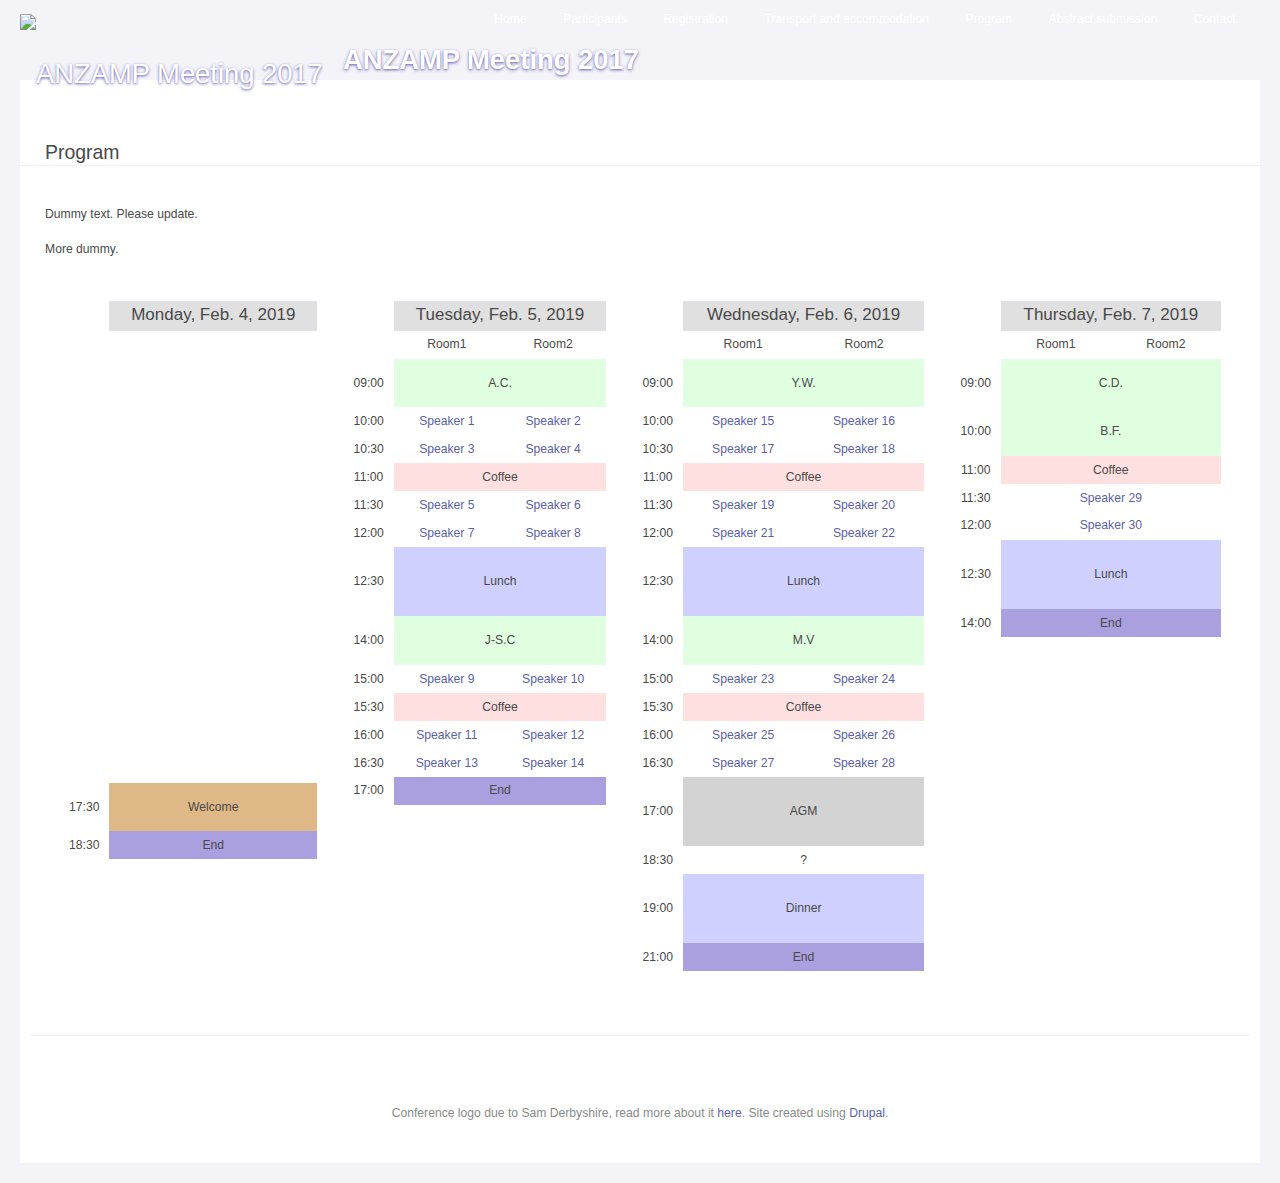
==== index.html @ 9b0ce61b "Fixed alignment issues" ====
<!DOCTYPE html PUBLIC "-//W3C//DTD XHTML+RDFa 1.0//EN" "http://www.w3.org/MarkUp/DTD/xhtml-rdfa-1.dtd">
<html xmlns="http://www.w3.org/1999/xhtml" xml:lang="en" version="XHTML+RDFa 1.0" dir="ltr"
  xmlns:content="http://purl.org/rss/1.0/modules/content/"
  xmlns:dc="http://purl.org/dc/terms/"
  xmlns:foaf="http://xmlns.com/foaf/0.1/"
  xmlns:og="http://ogp.me/ns#"
  xmlns:rdfs="http://www.w3.org/2000/01/rdf-schema#"
  xmlns:sioc="http://rdfs.org/sioc/ns#"
  xmlns:sioct="http://rdfs.org/sioc/types#"
  xmlns:skos="http://www.w3.org/2004/02/skos/core#"
  xmlns:xsd="http://www.w3.org/2001/XMLSchema#">


<!-- Mirrored from www.anzamp.austms.org.au/meetings/current/program by HTTrack Website Copier/3.x [XR&CO'2014], Tue, 25 Apr 2017 13:06:26 GMT -->
<!-- Added by HTTrack --><meta http-equiv="content-type" content="text/html;charset=utf-8" /><!-- /Added by HTTrack -->
<meta about="/meetings/current/program" property="sioc:num_replies" content="0" datatype="xsd:integer">
<link rel="shortcut icon" href="sites/default/files/anzamplogo.ico" type="image/vnd.microsoft.icon">
<meta content="Program" about="/meetings/current/program" property="dc:title">
<link rel="shortlink" href="http://www.anzamp.austms.org.au/meetings/2017/program.html">
<meta name="Generator" content="Drupal 7 (http://drupal.org)">
<link rel="canonical" href="http://www.anzamp.austms.org.au/meetings/2017/program.html">

<head profile="http://www.w3.org/1999/xhtml/vocab">
  <meta http-equiv="Content-Type" content="text/html; charset=utf-8" />
<meta about="meetings/current/program" property="sioc:num_replies" content="0" datatype="xsd:integer" />
<link rel="shortcut icon" href="sites/default/files/anzamplogo.ico" type="image/vnd.microsoft.icon" />
<meta content="Program" about="/meetings/current/program" property="dc:title" />
<link rel="shortlink" href="program.html" />
<!--meta name="Generator" content="Drupal 7 (http://drupal.org)" /-->
<link rel="canonical" href="program.html" />
  <title>Program | ANZAMP Meeting 2019</title>
<!--<script type="text/javascript" src="http://gc.kis.v2.scr.kaspersky-labs.com/73A8F0AC-180B-434B-944F-7E73AB1D3EB0/main.js" charset="UTF-8"></script>-->
  <script type="text/javascript" charset="UTF-8"></script><style type="text/css" media="all">
    @import url("modules/system/system.basef2cf.css");
    @import url("modules/system/system.menusf2cf.css");
    @import url("modules/system/system.messagesf2cf.css");
    @import url("modules/system/system.themef2cf.css");
    @import url("modules/comment/commentf2cf.css");
    @import url("modules/field/theme/fieldf2cf.css");
    @import url("modules/node/nodef2cf.css");
    @import url("modules/search/searchf2cf.css");
    @import url("modules/user/userf2cf.css");
    @import url("sites/default/files/color/garland-7d39d75b/stylef2cf.css");
    @import url("sites/default/files/color/garland-7d39d75b/stylef2cf.css");
    @import url("2019/tableformat.css");
    @import url("themes/garland/modal_style.css");
  </style>
  <style type="text/css" media="print">
    @import url("themes/garland/printf2cf.css");
  </style>

<!--[if lt IE 7]>
<link type="text/css" rel="stylesheet" href="http://www.anzamp.austms.org.au/meetings/current/themes/garland/fix-ie.css" media="all" />
<![endif]-->
<script src="2019/jquery-3.3.1.js"></script>
</head>
<body class="html not-front not-logged-in no-sidebars page-node page-node- page-node-13 node-type-page fluid-width" >
  <div id="skip-link">
    <a href="#main-content" class="element-invisible element-focusable">Skip to main content</a>
  </div>

  <div id="wrapper">
    <div id="container" class="clearfix">

      <div id="header">
        <div id="logo-floater">
                              <div id="branding"><strong><a href="index.html">
                          <img src="sites/default/files/anzamplogo.png" alt="ANZAMP Meeting 2017 " title="ANZAMP Meeting 2017 " id="logo" />
                        <span>ANZAMP Meeting 2017</span>            </a></strong></div>
                          </div>

        <h2 class="element-invisible">Main menu</h2><ul class="links inline main-menu"><li class="menu-221 first"><a href="index.html">Home</a></li>
<li class="menu-477"><a href="participants.html">Participants</a></li>
<li class="menu-471"><a href="register.html">Registration</a></li>
<li class="menu-472"><a href="accommodation.html">Transport and accommodation</a></li>
<li class="menu-473 active-trail active"><a href="program.html" class="active-trail active">Program</a></li>
<li class="menu-475"><a href="abstract.html">Abstract submission</a></li>
<li class="menu-476 last"><a href="contact.html">Contact</a></li>
</ul>              </div> <!-- /#header -->
      <div id="center"><div id="squeeze"><div class="right-corner"><div class="left-corner">
          <h2 class="element-invisible">You are here</h2><div class="breadcrumb"><a href="index.html"></a></div>                    <a id="main-content"></a>
          <div id="tabs-wrapper" class="clearfix">                                <h1 class="with-tabs">Program</h1>
                              </div>                                                  <div class="clearfix">
              <div class="region region-content">
    <div id="block-system-main" class="block block-system clearfix">


  <div class="content">
    <div id="node-13" class="node node-page" about="/meetings/current/program" typeof="foaf:Document">




  <div class="content clearfix">
    <div class="field field-name-body field-type-text-with-summary field-label-hidden"><div class="field-items"><div class="field-item even" property="content:encoded"><!-- For the moment we just provide a rough outline of the program. A detailed program will be made available towards the end of November. -->


<p>
  Dummy text. Please update.
</p>
<p>
  More dummy.
</p>

<div id="invited-speaker-block" class="modal">
<!-- Modal content -->
  <div class="modal-content">
    <span class="close" id="close">×</span>
    <br>
    <table style="width:100%;">
      <tbody>
        <tr>
          <td>Talk:time</td>
          <td colspan="2" class="speaker-title">
            <div id="i-speaker"><b>Speaker Name</b></div>
            <div style="text-align:center"><a href="#" onclick="toggle(&#39;i-abstract&#39;); return false;">Talk title</a></div>
            <div style="text-align:left">
              <abstract id="i-abstract" style="display:none;">Dummy abstract text.</abstract>
            </div>
          </td>
        </tr>
      </tbody>
    </table>
  </div>
</div>

<div id="student-speaker-block" class="modal">
<!-- Modal content -->
  <div class="modal-content">
    <span class="close" onclick="toggle('student-speaker-block'); return false;">×</span>
    <br>
    <table style="width:100%;">
      <tbody id="modal-tbody">
      </tbody>
    </table>
  </div>
</div>



<!--Begin 2019 cleanup -->
<table class="outer-table">
  <td class="day-column">
    <table class="inner-table" cellspacing="100">
      <tr>
        <td></td>
        <th colspan="2" class="table-header">
          <h3>Monday, Feb. 4, 2019</h3>
        </th>
      </tr>
      <tr>
        <td class="blank"></td>
      </tr>
      <tr>
        <td>17:30</td>
        <td class="welcome" colspan="2">Welcome</td>
      </tr>
      <tr>
        <td>18:30</td>
        <td class="end" colspan="2">End</td>
      </tr>
    </table>
  </td>

  <td class="day-column">
    <table class="inner-table">
      <tr>
        <td></td>
        <th colspan="2" class="table-header">
          <h3>Tuesday, Feb. 5, 2019</h3>
        </th>
      </tr>
      <tr>
        <td class="time-header"></td>
        <td><div>Room1</div></td>
        <td><div>Room2</div></td>
      </tr>
      <tr>
        <td class="time-slot">09:00</td>
        <td class="invited-speaker" colspan="2">A.C.</td>
      </tr>
      <tr>
        <td class="time-slot">10:00</td>
        <td class="student-speaker"> </td>
        <td class="student-speaker"> </td>
      </tr>
      <tr>
        <td class="time-slot">10:30</td>
        <td class="student-speaker"> </td>
        <td class="student-speaker"> </td>
      </tr>
      <tr>
        <td class="time-slot">11:00</td>
        <td class="coffee" colspan="2">Coffee</td>
      </tr>
      <tr>
        <td class="time-slot">11:30</td>
        <td class="student-speaker"> </td>
        <td class="student-speaker"> </td>
      </tr>
      <tr>
        <td class="time-slot">12:00</td>
        <td class="student-speaker"> </td>
        <td class="student-speaker"> </td>
      </tr>
      <tr>
        <td class="time-slot">12:30</td>
        <td class="lunch" colspan="2">Lunch</td>
      </tr>
      <tr>
        <td class="time-slot">14:00</td>
        <td class="invited-speaker" colspan="2">J-S.C</td>
      </tr>
      <tr>
        <td class="time-slot">15:00</td>
        <td class="student-speaker"> </td>
        <td class="student-speaker"> </td>
      </tr>
      <tr>
        <td class="time-slot">15:30</td>
        <td class="coffee" colspan="2">Coffee</td>
      </tr>
      <tr>
        <td class="time-slot">16:00</td>
        <td class="student-speaker"> </td>
        <td class="student-speaker"> </td>
      </tr>
      <tr>
        <td class="time-slot">16:30</td>
        <td class="student-speaker"> </td>
        <td class="student-speaker"> </td>
      </tr>
      <tr>
        <td class="time-slot">17:00</td>
        <td class="end" colspan="2">End</td>
      </tr>
    </table>
  </td>

  <td class="day-column">
    <table class="inner-table">
      <tr>
        <td></td>
        <th colspan="2" class="table-header">
          <h3>Wednesday, Feb. 6, 2019</h3>
        </th>
      </tr>
      <tr>
        <td class="time-header"> </td>
        <td><div>Room1</div></td>
        <td><div>Room2</div></td>
      </tr>
      <tr>
        <td class="time-slot">09:00</td>
        <td class="invited-speaker" colspan="2">Y.W.</td>
      </tr>
      <tr>
        <td class="time-slot">10:00</td>
        <td class="student-speaker"> </td>
        <td class="student-speaker"> </td>
      </tr>
      <tr>
        <td class="time-slot">10:30</td>
        <td class="student-speaker"> </td>
        <td class="student-speaker"> </td>
      </tr>
      <tr>
        <td class="time-slot">11:00</td>
        <td class="coffee" colspan="2">Coffee</td>
      </tr>
      <tr>
        <td class="time-slot">11:30</td>
        <td class="student-speaker"> </td>
        <td class="student-speaker"> </td>
      </tr>
      <tr>
        <td class="time-slot">12:00</td>
        <td class="student-speaker"> </td>
        <td class="student-speaker"> </td>
      </tr>
      <tr>
        <td class="time-slot">12:30</td>
        <td class="lunch" colspan="2">Lunch</td>
      </tr>
      <tr>
        <td class="time-slot">14:00</td>
        <td class="invited-speaker" colspan="2">M.V</td>
      </tr>
      <tr>
        <td class="time-slot">15:00</td>
        <td class="student-speaker"> </td>
        <td class="student-speaker"> </td>
      </tr>
      <tr>
        <td class="time-slot">15:30</td>
        <td class="coffee" colspan="2">Coffee</td>
      </tr>
      <tr>
        <td class="time-slot">16:00</td>
        <td class="student-speaker"> </td>
        <td class="student-speaker"> </td>
      </tr>
      <tr>
        <td class="time-slot">16:30</td>
        <td class="student-speaker"> </td>
        <td class="student-speaker"> </td>
      </tr>
      <tr>
        <td class="time-slot">17:00</td>
        <td class="agm" colspan="2">AGM</td>
      </tr>
      <tr>
        <td class="time-slot">18:30</td>
        <td class="potential-speaker" colspan="2">?</td>
      </tr>
      <tr>
        <td class="time-slot">19:00</td>
        <td class="dinner" colspan="2">Dinner</td>
      </tr>
      <tr>
        <td>21:00</td>
        <td class="end" colspan="2">End</td>
      </tr>
    </table>
  </td>

  <td class="day-column">
    <table class="inner-table">
      <tr>
        <td></td>
        <th colspan="2" class="table-header">
          <h3>Thursday, Feb. 7, 2019</h3>
        </th>
      </tr>
      <tr>
        <td class="time-header"> </td>
        <td><div>Room1</div></td>
        <td><div>Room2</div></td>
      </tr>
      <tr>
        <td class="time-slot">09:00</td>
        <td class="invited-speaker" colspan="2">C.D.</td>
      </tr>
      <tr>
        <td class="time-slot">10:00</td>
        <td class="invited-speaker" colspan="2">B.F.</td>
      </tr>
      <tr>
        <td class="time-slot">11:00</td>
        <td class="coffee" colspan="2">Coffee</td>
      </tr>
      <tr>
        <td class="time-slot">11:30</td>
        <td class="student-speaker" colspan="2"> </td>
      </tr>
      <tr>
        <td class="time-slot">12:00</td>
        <td class="student-speaker" colspan="2"> </td>
      </tr>
      <tr>
        <td class="time-slot">12:30</td>
        <td class="lunch" colspan="2">Lunch</td>
      </tr>
      <tr>
        <td class="time-slot">14:00</td>
        <td class="end" colspan="2">End</td>
      </tr>
    </table>
  </td>
</table>

<script>
<!--//--><![CDATA[// ><!--

function toggle(obj) {
  var obj=document.getElementById(obj);
  if (obj.style.display == "block") obj.style.display = "none";
  else obj.style.display = "block";
}


//var speakerDataFileLocation = window.location.pathname.slice(0, -11) + '/2019/speaker_data/data.tsv';
var speakerDataFileLocation = "/ANZAMP/2019/speaker_data/data.tsv"
speakerData = "";
function arrFirstToInt(arr) {
	str = arr[0];
	if(str != "") str = parseInt(str);
	else str = ""
	return [str].concat(arr.slice(1))
}

window.onload = function() {
  $.get(speakerDataFileLocation, function(data) {
    speakerData = tsvToData(data)
  });
  init();
}

function csvToData(csv) {
  data = csv.split("\n")
  csvHeaders = data[0].split(",")
  csvData = data.slice(1).map(x => arrFirstToInt(x.split(",")))
  return csvData.sort(firstColumnSort)
}

function tsvToData(tsv) {
  data = tsv.split("\n")
  csvHeaders = data[0].split(",")
  csvData = data.slice(1).map(x => arrFirstToInt(x.split("\t")))
  return csvData.sort(firstColumnSort)
}

function firstColumnSort(a, b) {
  if(a[0] === b[0]) return 0
  else if(a[0] == "") return 1 // Case when a[0] = "" and b[0] != "". Consider "" to be larger than any number, so b[0] is smaller
  else if(b[0] == "") return -1 // Opposite case of above, so a[0] is smaller.
  else return (a[0] < b[0]) ? -1 : 1
}

function findInCol(arr, val, col) {
  if(arr == 'undefined') return -1
  if(col >= arr.length || col < 0) return -1 // Outside of bounds
  for(var i = 0; i < arr.length; i++)
    if(arr[i][col] == val)
        return i;
  return -1; // Value not found.
}

function findInFirstCol(arr, val) { return findInCol(arr, val, 0) }

function idToSlotNum(id) {
  if(1 <= id && id <= 8) return Math.ceil(id/4)
  if(id == 9 || id == 10) return 3
  if(11 <= id && id <= 22) return Math.ceil((id+2)/4)
  if(id == 23 || id == 24) return 7
  if(25 <= id && id <= 28) return Math.ceil((id+4)/4)
  if(id >= 29) return 9
}

function range(start, end) {
	return Array.from(new Array(end-start), (x,i) => i+start)
}

function addVal(arr, val) {
  // It makes me unbelievably mad that Array.push returns the length of the array
  arr.push(val)
  return arr
}


// I like these functions from proper functional languages

function first(arr) { return arr.slice(0, 1)[0] } // Return first element in an array
function last(arr) { return arr.slice(-1)[0] } // Return very last element in an array
function most(arr) { return arr.slice(0, -1)}
function rest(arr) { return arr.slice(1) }

function slotNumToIDs(slot) {
  // Hard coded, I know. Get at me.
  if(slot < 3) return addVal(range(4*slot - 3, 4*slot + 1), [2, 2])
  if(slot == 3) return [9, 10, [2, 1]]
  if(3 < slot && slot < 7) return addVal(range(4*slot - 5, 4*slot - 1), [2, 2])
  if(slot == 7) return [23, 24, [1, 2]]
  if(slot == 8) return addVal(range(4*slot - 7, 4*slot - 3), [2,2])
  if(slot == 9) return [29, 30, [2, 1]]
}

function buildModal(numRows, numCols, selectedSpeakerData) {
  bod = document.getElementById("modal-tbody")
  bod.innerHTML = ""
  rows = [];
  for(i = 0; i < numRows; i++) {
    rows.push(bod.insertRow())
    cells = addVal([], last(rows).insertCell(-1));
    for(j = 0; j < numCols; j++) {
      cells.push(last(rows).insertCell(-1))
      cells[j+1].class = "speaker-title"
      cells[j+1].style.width = Math.round(100 / numCols) + "%"
      speakerIndex = i * numCols + j;
      if(selectedSpeakerData[speakerIndex][1] == "") selectedSpeakerData[speakerIndex][1] = "Unnamed"
      if(selectedSpeakerData[speakerIndex][3] == "") selectedSpeakerData[speakerIndex][3] = "No title"
      if(selectedSpeakerData[speakerIndex][4] == "") selectedSpeakerData[speakerIndex][4] = "No abstract"
      cells[j+1].innerHTML =
        '<div style="text-align: center"><b>'+selectedSpeakerData[speakerIndex][1]+' '+selectedSpeakerData[speakerIndex][2]+'</b></div><div style="text-align: center"><a href="#" onclick="toggle(&#39;s-abstract'+speakerIndex+'&#39;); return false;">'+selectedSpeakerData[speakerIndex][3]+'</a></center></div><div style="text-align:left"><abstract id="s-abstract'+speakerIndex+'" style="display:none;">'+selectedSpeakerData[speakerIndex][4]+'</abstract></div>'
    }
  }
}

function setSpeakerData(speakerID) {
  speakerID = parseInt(speakerID)
  valsToFind = slotNumToIDs(idToSlotNum(speakerID))
  dims = last(valsToFind)
  valsToFind = most(valsToFind)
  neighbouringSpeakers = [];
  for(i in valsToFind) {
    index = findInFirstCol(speakerData, valsToFind[i])
    if(index == -1) neighbouringSpeakers.push(Array(5).fill(""))
    else neighbouringSpeakers.push(speakerData[index])
  }

  buildModal(dims[0], dims[1], neighbouringSpeakers)
}

function init() {
  console.log("Initialising")
  // Initialise student speaking times by setting their ID and onclick values
  var studentElements = document.querySelectorAll('.student-speaker');
  for (var i = 0; i < studentElements.length; i++) {
    index = i + 1; // Currently tossing up between i and i + 1, so defined a variable to make it easier to change.
    studentElements[i].id = 'student-' + index
    studentElements[i].innerHTML = "<a href='#' class='student-speaker-link'>Speaker " + index + "</a>"
    speakerIndex = findInFirstCol(speakerData, index);
    if(speakerIndex != -1) studentElements[i].innerHTML = "<a href='#' class='student-speaker-link'>"+speakerData[speakerIndex][2]+"</a>"
    studentElements[i].onclick = function() {
      setSpeakerData(this.id.slice(8)) // Take only the index and use that as a unique function parameter
      toggle("student-speaker-block")
      return false;
    }
  }
  // Initialise IDs of timeslots
  var timeslotElements = document.querySelectorAll('.time-slots');
  for (var i = 0; i < timeslotElements.length; i++)
    timeslotElements[i].id = 'time-' + i
}

init()

times = {
  1: "10:00",
  2: "10:00",
  3: "10:30",
  4: "10:30",
  5: "11:30",
  6: "11:30",
  7: "12:00",
  8: "12:00",
  9: "15:00",
  10: "15:00",
  11: "16:00",
  12: "16:00",
  13: "16:30",
  14: "16:30",
  15: "10:00",
  16: "10:00",
  17: "10:30",
  18: "10:30",
  19: "11:30",
  20: "11:30",
  21: "12:00",
  22: "12:00",
  23: "15:00",
  24: "15:00",
  25: "16:00",
  26: "16:00",
  27: "16:30",
  29: "11:30",
  30: "12:00",
}

//--><!]]>
</script>
</div></div></div>  </div>

  <div class="clearfix">
          <div class="links"></div>

      </div>

</div>
  </div>
</div>
  </div>
          </div>
                      <div class="region region-footer">
    <div id="block-block-1" class="block block-block clearfix">


  <div class="content">
    <p>Conference logo due to Sam Derbyshire, read more about it <a href="http://math.ucr.edu/home/baez/week285.html">here</a>. Site created using <a href="http://www.drupal.org/">Drupal</a>.</p>
  </div>
</div>
  </div>
      </div></div></div></div> <!-- /.left-corner, /.right-corner, /#squeeze, /#center -->


    </div> <!-- /#container -->
  </div> <!-- /#wrapper -->
  </body>

<!-- Mirrored from www.anzamp.austms.org.au/meetings/current/program by HTTrack Website Copier/3.x [XR&CO'2014], Tue, 25 Apr 2017 13:06:27 GMT -->
</html>
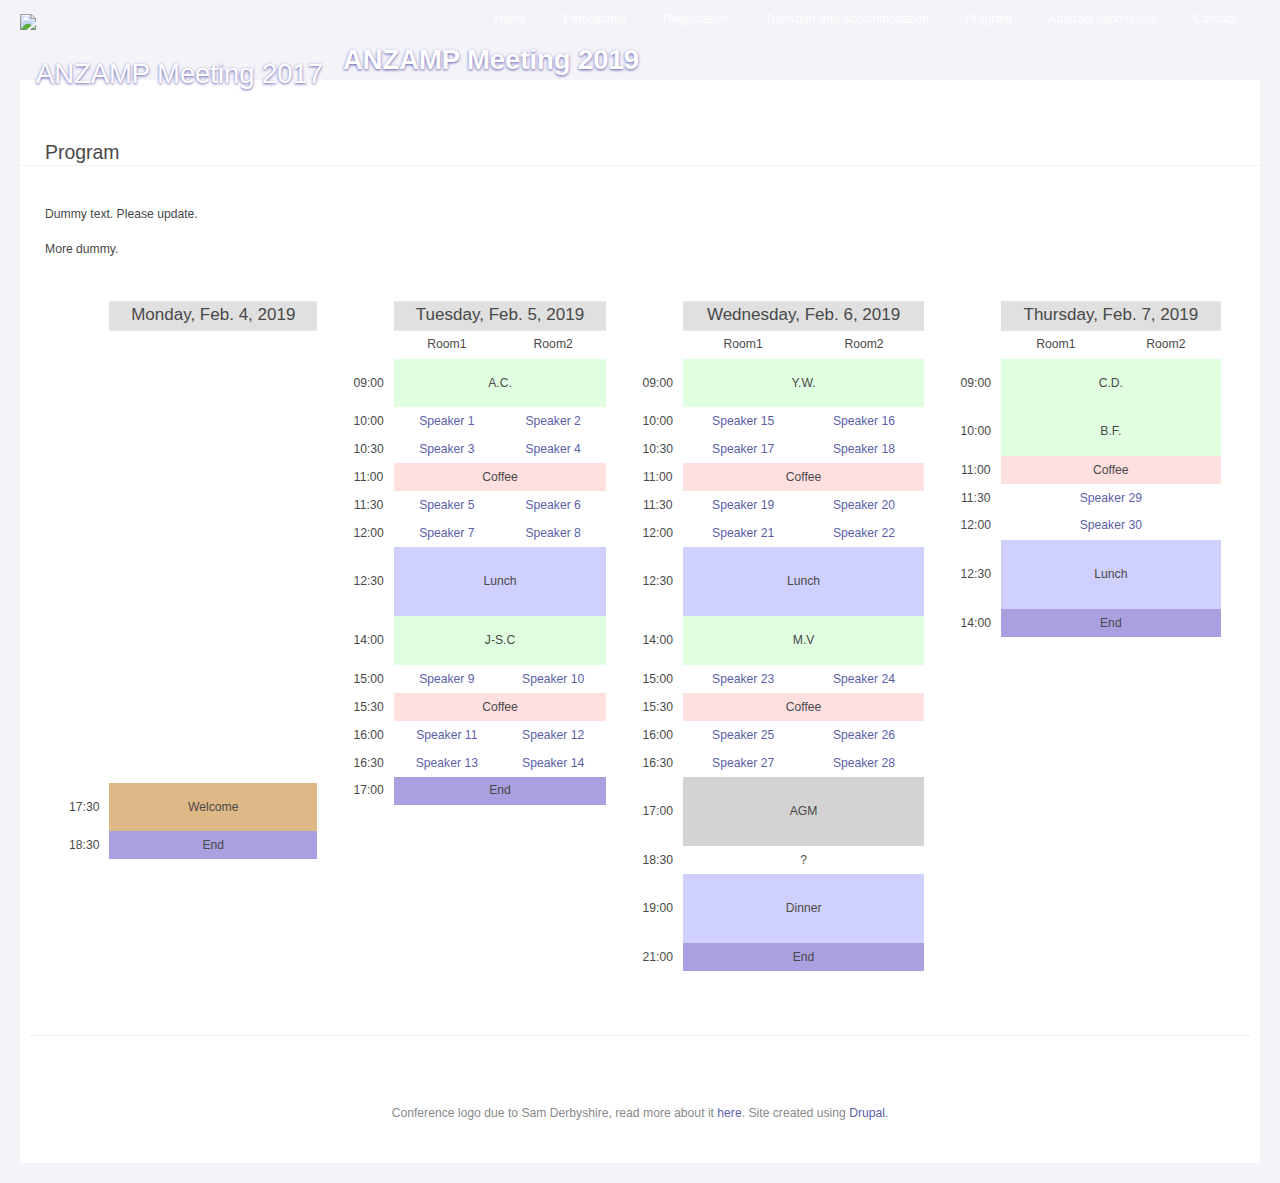
==== commit 989413ab: "Trying to get init() to load at the right time." ====
--- a/index.html
+++ b/index.html
@@ -65,8 +65,8 @@
       <div id="header">
         <div id="logo-floater">
                               <div id="branding"><strong><a href="index.html">
-                          <img src="sites/default/files/anzamplogo.png" alt="ANZAMP Meeting 2017 " title="ANZAMP Meeting 2017 " id="logo" />
-                        <span>ANZAMP Meeting 2017</span>            </a></strong></div>
+                          <img src="sites/default/files/anzamplogo.png" alt="ANZAMP Meeting 2017 " title="ANZAMP Meeting 2019 " id="logo" />
+                        <span>ANZAMP Meeting 2019</span>            </a></strong></div>
                           </div>
 
         <h2 class="element-invisible">Main menu</h2><ul class="links inline main-menu"><li class="menu-221 first"><a href="index.html">Home</a></li>
@@ -382,6 +382,8 @@
 //var speakerDataFileLocation = window.location.pathname.slice(0, -11) + '/2019/speaker_data/data.tsv';
 var speakerDataFileLocation = "/ANZAMP/2019/speaker_data/data.tsv"
 speakerData = "";
+const CANNOT_FIND = -Number.MIN_SAFE_INTEGER;
+
 function arrFirstToInt(arr) {
 	str = arr[0];
 	if(str != "") str = parseInt(str);
@@ -393,6 +395,7 @@
   $.get(speakerDataFileLocation, function(data) {
     speakerData = tsvToData(data)
   });
+  console.log(speakerData);
   init();
 }
 
@@ -418,12 +421,12 @@
 }
 
 function findInCol(arr, val, col) {
-  if(arr == 'undefined') return -1
-  if(col >= arr.length || col < 0) return -1 // Outside of bounds
+  if(arr == 'undefined') return CANNOT_FIND
+  if(col >= arr.length || col < 0) return CANNOT_FIND // Outside of bounds
   for(var i = 0; i < arr.length; i++)
     if(arr[i][col] == val)
         return i;
-  return -1; // Value not found.
+  return CANNOT_FIND; // Value not found.
 }
 
 function findInFirstCol(arr, val) { return findInCol(arr, val, 0) }
@@ -494,7 +497,7 @@
   neighbouringSpeakers = [];
   for(i in valsToFind) {
     index = findInFirstCol(speakerData, valsToFind[i])
-    if(index == -1) neighbouringSpeakers.push(Array(5).fill(""))
+    if(index == CANNOT_FIND) neighbouringSpeakers.push(Array(5).fill(""))
     else neighbouringSpeakers.push(speakerData[index])
   }
 
@@ -510,7 +513,7 @@
     studentElements[i].id = 'student-' + index
     studentElements[i].innerHTML = "<a href='#' class='student-speaker-link'>Speaker " + index + "</a>"
     speakerIndex = findInFirstCol(speakerData, index);
-    if(speakerIndex != -1) studentElements[i].innerHTML = "<a href='#' class='student-speaker-link'>"+speakerData[speakerIndex][2]+"</a>"
+    if(speakerIndex != CANNOT_FIND) studentElements[i].innerHTML = "<a href='#' class='student-speaker-link'>"+speakerData[speakerIndex][2]+"</a>"
     studentElements[i].onclick = function() {
       setSpeakerData(this.id.slice(8)) // Take only the index and use that as a unique function parameter
       toggle("student-speaker-block")
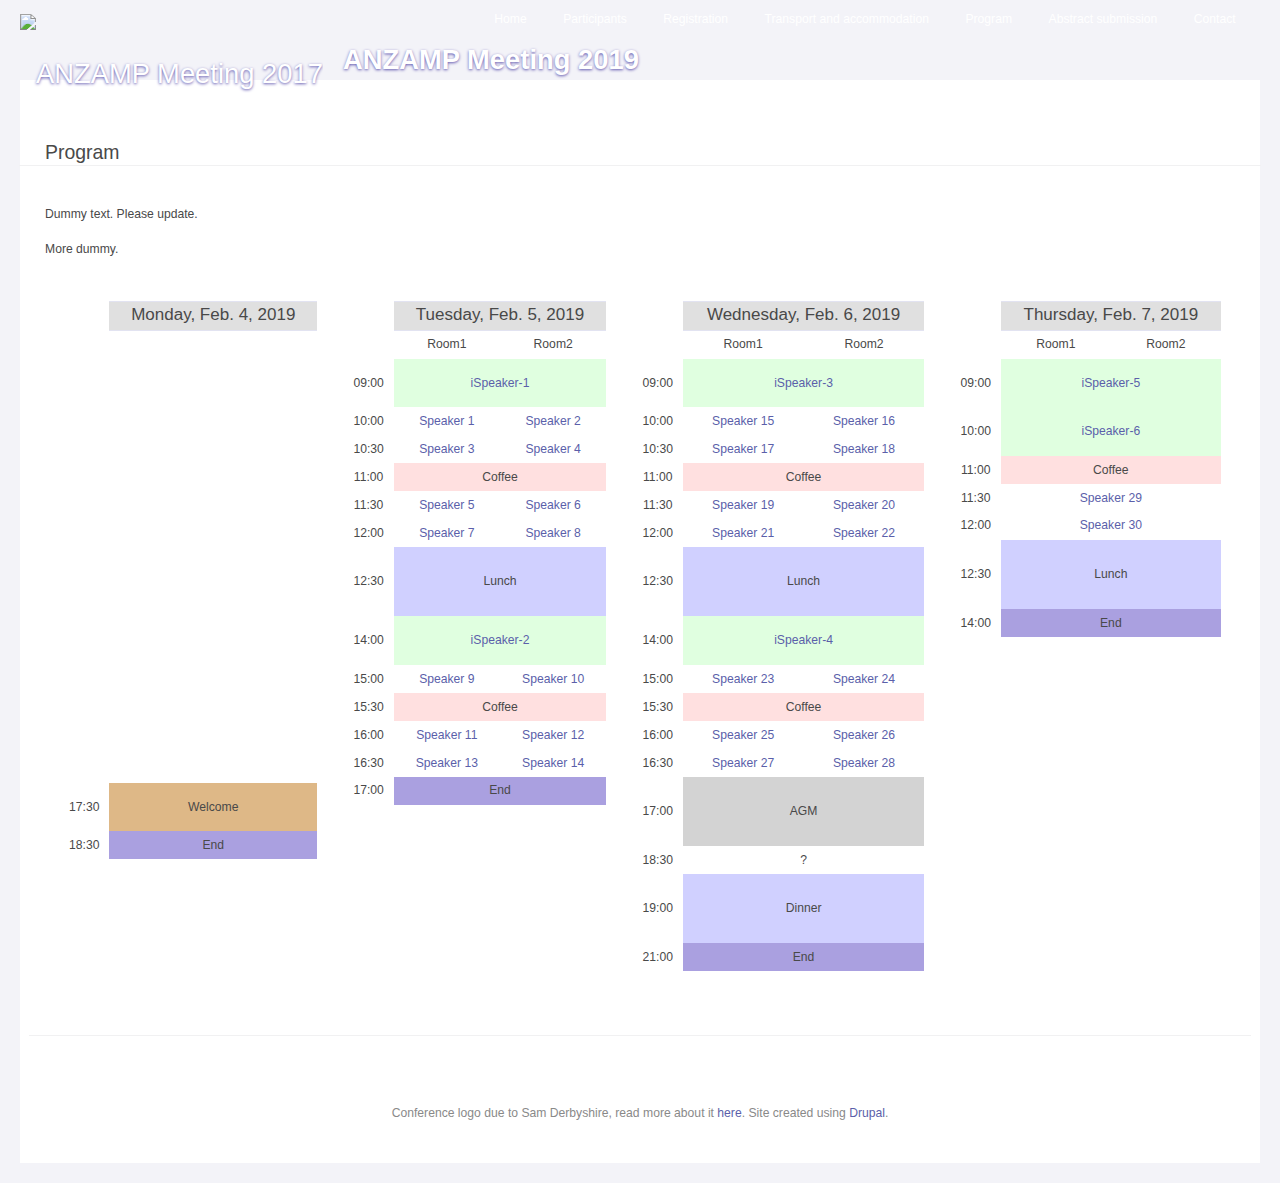
==== commit 656888c5: "Updated .tsv, almost complete" ====
--- a/index.html
+++ b/index.html
@@ -105,20 +105,10 @@
 <div id="invited-speaker-block" class="modal">
 <!-- Modal content -->
   <div class="modal-content">
-    <span class="close" id="close">×</span>
+    <span class="close" id="close" onclick="toggle('invited-speaker-block'); return false;">×</span>
     <br>
     <table style="width:100%;">
-      <tbody>
-        <tr>
-          <td>Talk:time</td>
-          <td colspan="2" class="speaker-title">
-            <div id="i-speaker"><b>Speaker Name</b></div>
-            <div style="text-align:center"><a href="#" onclick="toggle(&#39;i-abstract&#39;); return false;">Talk title</a></div>
-            <div style="text-align:left">
-              <abstract id="i-abstract" style="display:none;">Dummy abstract text.</abstract>
-            </div>
-          </td>
-        </tr>
+      <tbody id="i-modal-tbody">
       </tbody>
     </table>
   </div>
@@ -130,7 +120,7 @@
     <span class="close" onclick="toggle('student-speaker-block'); return false;">×</span>
     <br>
     <table style="width:100%;">
-      <tbody id="modal-tbody">
+      <tbody id="s-modal-tbody">
       </tbody>
     </table>
   </div>
@@ -391,13 +381,16 @@
 	return [str].concat(arr.slice(1))
 }
 
-window.onload = function() {
+$(document).ready(function() {
   $.get(speakerDataFileLocation, function(data) {
     speakerData = tsvToData(data)
+    init()
   });
-  console.log(speakerData);
-  init();
-}
+});
+
+setTimeout(function(){
+ init()
+}, 3000);
 
 function csvToData(csv) {
   data = csv.split("\n")
@@ -432,6 +425,7 @@
 function findInFirstCol(arr, val) { return findInCol(arr, val, 0) }
 
 function idToSlotNum(id) {
+  if(id < 0) return id;
   if(1 <= id && id <= 8) return Math.ceil(id/4)
   if(id == 9 || id == 10) return 3
   if(11 <= id && id <= 22) return Math.ceil((id+2)/4)
@@ -460,6 +454,7 @@
 
 function slotNumToIDs(slot) {
   // Hard coded, I know. Get at me.
+  if(slot < 0) return [slot, [1,1]]
   if(slot < 3) return addVal(range(4*slot - 3, 4*slot + 1), [2, 2])
   if(slot == 3) return [9, 10, [2, 1]]
   if(3 < slot && slot < 7) return addVal(range(4*slot - 5, 4*slot - 1), [2, 2])
@@ -468,8 +463,8 @@
   if(slot == 9) return [29, 30, [2, 1]]
 }
 
-function buildModal(numRows, numCols, selectedSpeakerData) {
-  bod = document.getElementById("modal-tbody")
+function buildSModal(numRows, numCols, selectedSpeakerData) {
+  bod = document.getElementById("s-modal-tbody")
   bod.innerHTML = ""
   rows = [];
   for(i = 0; i < numRows; i++) {
@@ -482,11 +477,25 @@
       speakerIndex = i * numCols + j;
       if(selectedSpeakerData[speakerIndex][1] == "") selectedSpeakerData[speakerIndex][1] = "Unnamed"
       if(selectedSpeakerData[speakerIndex][3] == "") selectedSpeakerData[speakerIndex][3] = "No title"
-      if(selectedSpeakerData[speakerIndex][4] == "") selectedSpeakerData[speakerIndex][4] = "No abstract"
+      if(selectedSpeakerData[speakerIndex][4].trim() == "") selectedSpeakerData[speakerIndex][4] = "No abstract"
       cells[j+1].innerHTML =
-        '<div style="text-align: center"><b>'+selectedSpeakerData[speakerIndex][1]+' '+selectedSpeakerData[speakerIndex][2]+'</b></div><div style="text-align: center"><a href="#" onclick="toggle(&#39;s-abstract'+speakerIndex+'&#39;); return false;">'+selectedSpeakerData[speakerIndex][3]+'</a></center></div><div style="text-align:left"><abstract id="s-abstract'+speakerIndex+'" style="display:none;">'+selectedSpeakerData[speakerIndex][4]+'</abstract></div>'
+        '<div style="text-align: center"><b>'+selectedSpeakerData[speakerIndex][1]+' '+selectedSpeakerData[speakerIndex][2]+'</b></div><div style="text-align: center"><a href="#" onclick="toggle(&#39;s-abstract'+speakerIndex+'&#39;); return false;">'+selectedSpeakerData[speakerIndex][3]+'</a></center></div><div style="text-align:left"><abstract id="s-abstract'+speakerIndex+'" style="display:none;">'+selectedSpeakerData[speakerIndex][4]+'</abstract></div><br>'
     }
   }
+}
+
+function buildIModal(selectedSpeakerData) {
+  bod = document.getElementById("i-modal-tbody")
+  bod.innerHTML = "";
+  row = bod.insertRow(-1)
+  border = row.insertCell(-1)
+  console.log(selectedSpeakerData)
+  if(selectedSpeakerData[0][1] == "") selectedSpeakerData[0][1] = "Unnamed"
+  if(selectedSpeakerData[0][3] == "") selectedSpeakerData[0][3] = "No title"
+  if(selectedSpeakerData[0][4].trim() == "") selectedSpeakerData[0][4] = "No abstract"
+
+  border.className = "speaker-title";
+  border.innerHTML = '<div id="i-speaker"><b>'+selectedSpeakerData[0][1]+' '+selectedSpeakerData[0][2]+'</b></div><div style="text-align:center"><a href="#" onclick="toggle(&#39;i-abstract&#39;); return false;">'+selectedSpeakerData[0][3]+'</a></div><div style="text-align:left"><abstract id="i-abstract" style="display:none;">'+selectedSpeakerData[0][4]+'</abstract></div>'
 }
 
 function setSpeakerData(speakerID) {
@@ -500,8 +509,8 @@
     if(index == CANNOT_FIND) neighbouringSpeakers.push(Array(5).fill(""))
     else neighbouringSpeakers.push(speakerData[index])
   }
-
-  buildModal(dims[0], dims[1], neighbouringSpeakers)
+  if(speakerID > 0) buildSModal(dims[0], dims[1], neighbouringSpeakers)
+  else buildIModal(neighbouringSpeakers)
 }
 
 function init() {
@@ -517,6 +526,20 @@
     studentElements[i].onclick = function() {
       setSpeakerData(this.id.slice(8)) // Take only the index and use that as a unique function parameter
       toggle("student-speaker-block")
+      return false;
+    }
+  }
+  // Do the same for invited speakers
+  var elems = document.querySelectorAll('.invited-speaker');
+  for (var i = 0; i < elems.length; i++) {
+    index = -i - 1;
+    elems[i].id = 'invited-' + index
+    elems[i].innerHTML = "<a href='#' class='invited-speaker-link'>iSpeaker" + index + "</a>"
+    speakerIndex = findInFirstCol(speakerData, index);
+    if(speakerIndex != CANNOT_FIND) elems[i].innerHTML = "<a href='#' class='invited-speaker-link'>"+speakerData[speakerIndex][1]+' '+speakerData[speakerIndex][2]+"</a>"
+    elems[i].onclick = function() {
+      setSpeakerData(this.id.slice(8)) // Take only the index and use that as a unique function parameter
+      toggle("invited-speaker-block")
       return false;
     }
   }
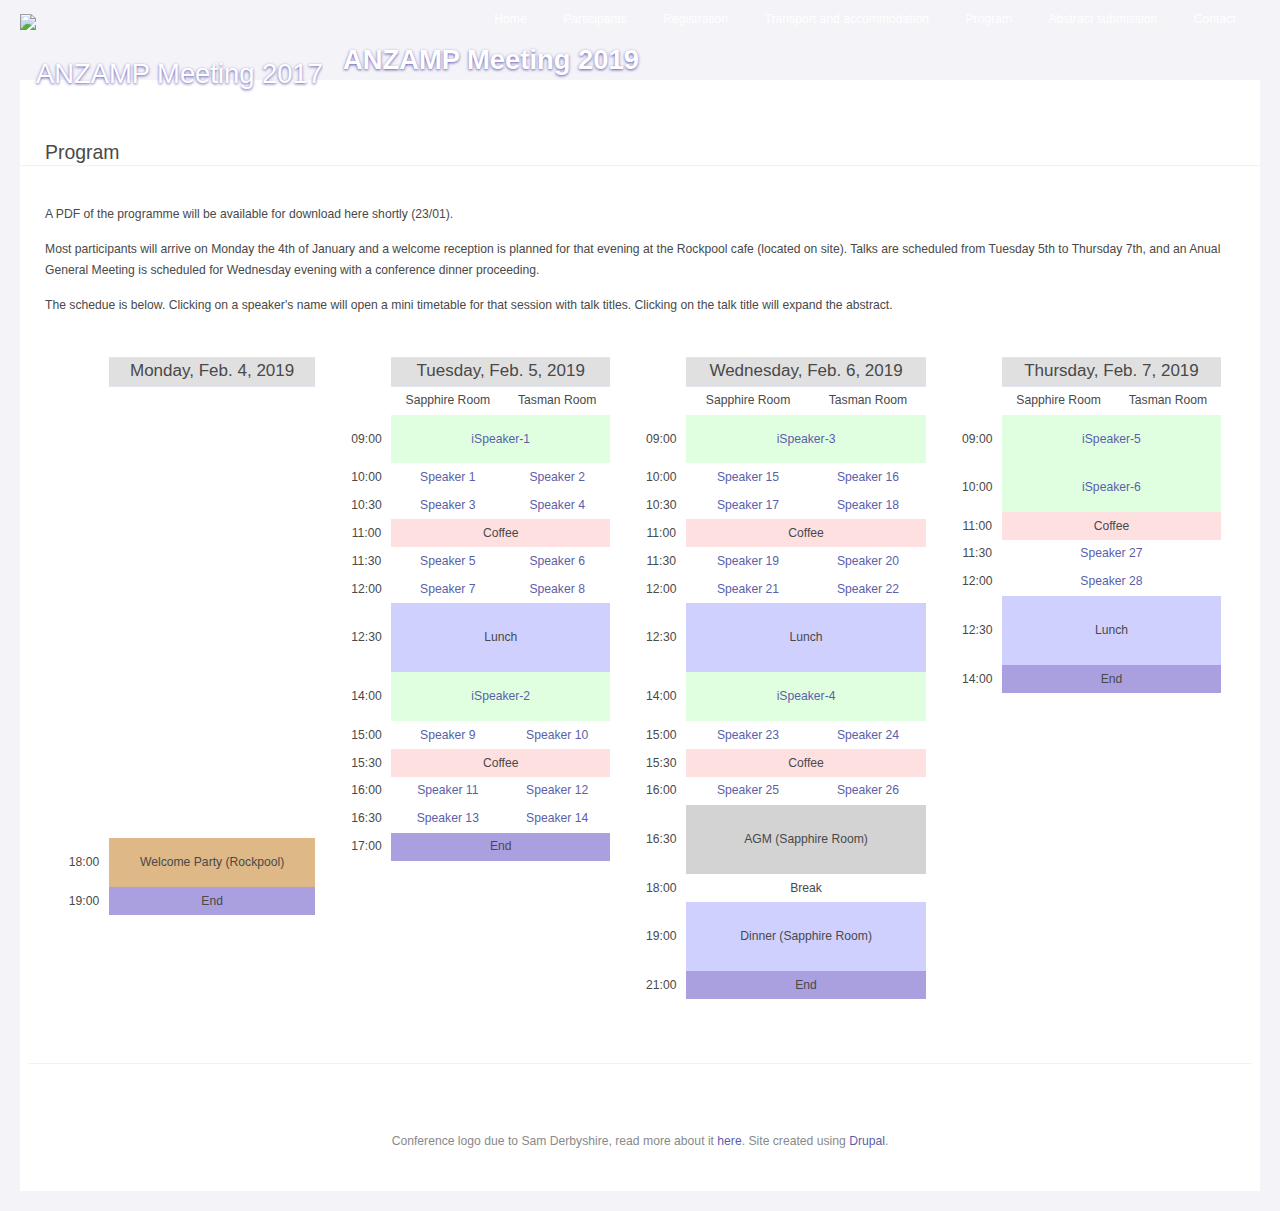
==== commit 5c56846a: "Removed one speaker and removed a time-slot" ====
--- a/index.html
+++ b/index.html
@@ -96,12 +96,14 @@
 
 
 <p>
-  Dummy text. Please update.
+  A PDF of the programme will be available for download here shortly (23/01).
 </p>
 <p>
-  More dummy.
+  Most participants will arrive on Monday the 4th of January and a welcome reception is planned for that evening at the Rockpool cafe (located on site). Talks are scheduled from Tuesday 5th to Thursday 7th, and an Anual General Meeting is scheduled for Wednesday evening with a conference dinner proceeding.
 </p>
-
+<p>
+  The schedue is below. Clicking on a speaker's name will open a mini timetable for that session with talk titles. Clicking on the talk title will expand the abstract.
+</p>
 <div id="invited-speaker-block" class="modal">
 <!-- Modal content -->
   <div class="modal-content">
@@ -142,11 +144,11 @@
         <td class="blank"></td>
       </tr>
       <tr>
-        <td>17:30</td>
-        <td class="welcome" colspan="2">Welcome</td>
-      </tr>
-      <tr>
-        <td>18:30</td>
+        <td>18:00</td>
+        <td class="welcome" colspan="2">Welcome Party (Rockpool)</td>
+      </tr>
+      <tr>
+        <td>19:00</td>
         <td class="end" colspan="2">End</td>
       </tr>
     </table>
@@ -162,8 +164,8 @@
       </tr>
       <tr>
         <td class="time-header"></td>
-        <td><div>Room1</div></td>
-        <td><div>Room2</div></td>
+        <td><div>Sapphire Room</div></td>
+        <td><div>Tasman Room</div></td>
       </tr>
       <tr>
         <td class="time-slot">09:00</td>
@@ -237,8 +239,8 @@
       </tr>
       <tr>
         <td class="time-header"> </td>
-        <td><div>Room1</div></td>
-        <td><div>Room2</div></td>
+        <td><div>Sapphire Room</div></td>
+        <td><div>Tasman Room</div></td>
       </tr>
       <tr>
         <td class="time-slot">09:00</td>
@@ -292,20 +294,15 @@
       </tr>
       <tr>
         <td class="time-slot">16:30</td>
-        <td class="student-speaker"> </td>
-        <td class="student-speaker"> </td>
-      </tr>
-      <tr>
-        <td class="time-slot">17:00</td>
-        <td class="agm" colspan="2">AGM</td>
-      </tr>
-      <tr>
-        <td class="time-slot">18:30</td>
-        <td class="potential-speaker" colspan="2">?</td>
+        <td class="agm" colspan="2">AGM (Sapphire Room)</td>
+      </tr>
+      <tr>
+        <td class="time-slot">18:00</td>
+        <td class="potential-speaker" colspan="2">Break</td>
       </tr>
       <tr>
         <td class="time-slot">19:00</td>
-        <td class="dinner" colspan="2">Dinner</td>
+        <td class="dinner" colspan="2">Dinner (Sapphire Room)</td>
       </tr>
       <tr>
         <td>21:00</td>
@@ -324,8 +321,8 @@
       </tr>
       <tr>
         <td class="time-header"> </td>
-        <td><div>Room1</div></td>
-        <td><div>Room2</div></td>
+        <td><div>Sapphire Room</div></td>
+        <td><div>Tasman Room</div></td>
       </tr>
       <tr>
         <td class="time-slot">09:00</td>
@@ -421,8 +418,21 @@
         return i;
   return CANNOT_FIND; // Value not found.
 }
-
 function findInFirstCol(arr, val) { return findInCol(arr, val, 0) }
+function range(start, end) {
+	return Array.from(new Array(end-start), (x,i) => i+start)
+}
+function addVal(arr, val) {
+  // It makes me unbelievably mad that Array.push returns the length of the array
+  arr.push(val)
+  return arr
+}
+// I like these functions from proper functional languages
+
+function first(arr) { return arr.slice(0, 1)[0] } // Return first element in an array
+function last(arr) { return arr.slice(-1)[0] } // Return very last element in an array
+function most(arr) { return arr.slice(0, -1)}
+function rest(arr) { return arr.slice(1) }
 
 function idToSlotNum(id) {
   if(id < 0) return id;
@@ -430,27 +440,9 @@
   if(id == 9 || id == 10) return 3
   if(11 <= id && id <= 22) return Math.ceil((id+2)/4)
   if(id == 23 || id == 24) return 7
-  if(25 <= id && id <= 28) return Math.ceil((id+4)/4)
-  if(id >= 29) return 9
-}
-
-function range(start, end) {
-	return Array.from(new Array(end-start), (x,i) => i+start)
-}
-
-function addVal(arr, val) {
-  // It makes me unbelievably mad that Array.push returns the length of the array
-  arr.push(val)
-  return arr
-}
-
-
-// I like these functions from proper functional languages
-
-function first(arr) { return arr.slice(0, 1)[0] } // Return first element in an array
-function last(arr) { return arr.slice(-1)[0] } // Return very last element in an array
-function most(arr) { return arr.slice(0, -1)}
-function rest(arr) { return arr.slice(1) }
+  if(id == 25 || id == 26) return 8
+  if(id >= 27) return 9
+}
 
 function slotNumToIDs(slot) {
   // Hard coded, I know. Get at me.
@@ -459,8 +451,8 @@
   if(slot == 3) return [9, 10, [2, 1]]
   if(3 < slot && slot < 7) return addVal(range(4*slot - 5, 4*slot - 1), [2, 2])
   if(slot == 7) return [23, 24, [1, 2]]
-  if(slot == 8) return addVal(range(4*slot - 7, 4*slot - 3), [2,2])
-  if(slot == 9) return [29, 30, [2, 1]]
+  if(slot == 8) return [25, 26, [2,2]]
+  if(slot == 9) return [27, 28, [2, 1]]
 }
 
 function buildSModal(numRows, numCols, selectedSpeakerData) {
@@ -477,25 +469,28 @@
       speakerIndex = i * numCols + j;
       if(selectedSpeakerData[speakerIndex][1] == "") selectedSpeakerData[speakerIndex][1] = "Unnamed"
       if(selectedSpeakerData[speakerIndex][3] == "") selectedSpeakerData[speakerIndex][3] = "No title"
-      if(selectedSpeakerData[speakerIndex][4].trim() == "") selectedSpeakerData[speakerIndex][4] = "No abstract"
+      if(selectedSpeakerData[speakerIndex][4].trim() == "") selectedSpeakerData[speakerIndex][4] = "No abstract" // Extra bit of code to handle this one because Eol funny business
       cells[j+1].innerHTML =
-        '<div style="text-align: center"><b>'+selectedSpeakerData[speakerIndex][1]+' '+selectedSpeakerData[speakerIndex][2]+'</b></div><div style="text-align: center"><a href="#" onclick="toggle(&#39;s-abstract'+speakerIndex+'&#39;); return false;">'+selectedSpeakerData[speakerIndex][3]+'</a></center></div><div style="text-align:left"><abstract id="s-abstract'+speakerIndex+'" style="display:none;">'+selectedSpeakerData[speakerIndex][4]+'</abstract></div><br>'
+        '<div style="text-align: center"><b>'+selectedSpeakerData[speakerIndex][1]+' '+selectedSpeakerData[speakerIndex][2]+'</b></div><div style="text-align: center"><a href="#" onclick="toggle(&#39;s-abstract'+speakerIndex+'&#39;); return false;">'+selectedSpeakerData[speakerIndex][3]+'</a></center></div><div style="text-align:left"><abstract id="s-abstract'+speakerIndex+'" style="display:none; white-space: pre-line">'+replaceAll(selectedSpeakerData[speakerIndex][4], "/n", "\n")+'</abstract></div><br>'
     }
   }
 }
+function replaceAll(str, search, replacement) { // This is used to allow linebreaks in abstracts.
+    return str.split(search).join(replacement);
+};
 
 function buildIModal(selectedSpeakerData) {
   bod = document.getElementById("i-modal-tbody")
   bod.innerHTML = "";
   row = bod.insertRow(-1)
   border = row.insertCell(-1)
-  console.log(selectedSpeakerData)
   if(selectedSpeakerData[0][1] == "") selectedSpeakerData[0][1] = "Unnamed"
   if(selectedSpeakerData[0][3] == "") selectedSpeakerData[0][3] = "No title"
-  if(selectedSpeakerData[0][4].trim() == "") selectedSpeakerData[0][4] = "No abstract"
-
+  if(selectedSpeakerData[0][4].trim() == "") selectedSpeakerData[0][4] = "No abstract" // Extra bit of code to handle this one because Eol funny business
+  console.log(selectedSpeakerData[0][4])
+  console.log(replaceAll(selectedSpeakerData[0][4], "/n", "\n"))
   border.className = "speaker-title";
-  border.innerHTML = '<div id="i-speaker"><b>'+selectedSpeakerData[0][1]+' '+selectedSpeakerData[0][2]+'</b></div><div style="text-align:center"><a href="#" onclick="toggle(&#39;i-abstract&#39;); return false;">'+selectedSpeakerData[0][3]+'</a></div><div style="text-align:left"><abstract id="i-abstract" style="display:none;">'+selectedSpeakerData[0][4]+'</abstract></div>'
+  border.innerHTML = '<div id="i-speaker"><b>'+selectedSpeakerData[0][1]+' '+selectedSpeakerData[0][2]+'</b></div><div style="text-align:center"><a href="#" onclick="toggle(&#39;i-abstract&#39;); return false;">'+selectedSpeakerData[0][3]+'</a></div><div style="text-align:left"><abstract id="i-abstract" style="display:none; white-space: pre-line">'+replaceAll(selectedSpeakerData[0][4], "/n", "\n")+'</abstract></div>'
 }
 
 function setSpeakerData(speakerID) {
